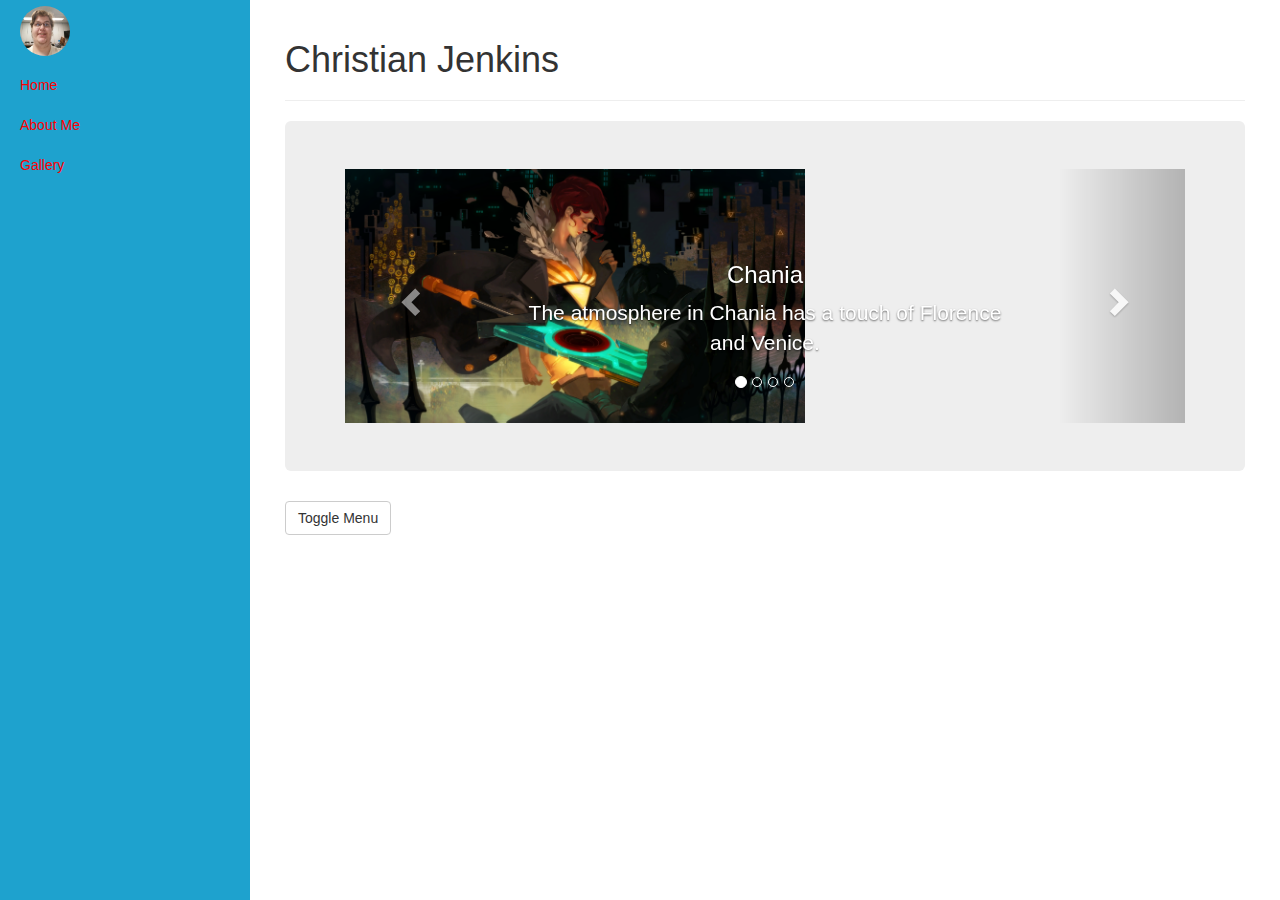
==== index.html @ fe088f0b "Update index.html" ====
<!DOCTYPE html>
<html lang="en">

<head>

    <meta charset="utf-8">
    <meta http-equiv="X-UA-Compatible" content="IE=edge">
    <meta name="viewport" content="width=device-width, shrink-to-fit=no, initial-scale=1">
    <meta name="description" content="">
    <meta name="author" content="">

    <title>All About Christian Jenkins</title>

    <!-- Bootstrap Core CSS -->
    <link href="css/bootstrap.min.css" rel="stylesheet">

    <!-- Custom CSS -->
    <link href="css/simple-sidebar.css" rel="stylesheet">
    <link href="css/styles.css" rel="stylesheet">
    <!-- HTML5 Shim and Respond.js IE8 support of HTML5 elements and media queries -->
    <!-- WARNING: Respond.js doesn't work if you view the page via file:// -->
    <!--[if lt IE 9]>
        <script src="https://oss.maxcdn.com/libs/html5shiv/3.7.0/html5shiv.js"></script>
        <script src="https://oss.maxcdn.com/libs/respond.js/1.4.2/respond.min.js"></script>
    <![endif]-->
    <style>
        .carousel-inner > .item > img.
        .carousel-inner > .item > a > img {
            width: 70%;
            height: auto;
        }
    </style>
</head>

<body>

    <div id="wrapper">

        <!-- Sidebar -->
        <div id="sidebar-wrapper">
            <ul class="sidebar-nav">
                <li class="sidebar-brand">
                    <img src="images/me.PNG" alt="Picture of me! :D" class="img-circle" height="50" width="50">
                </li>
                <li>
                    <a href="index.html">Home</a>
                </li>
                <li>
                    <a href="bio.html">About Me</a>
                </li>
                <li>
                    <a href="gallery.html">Gallery</a>
                </li>
                <!--Removed unused links-->
            </ul>
        </div>
        <!-- /#sidebar-wrapper -->

        <!-- Page Content -->
        <div id="page-content-wrapper">
            <div class="container-fluid">
                <div class="row">
                    <div class="col-lg-12">
                        <h1>Christian Jenkins</h1>
                        <hr>
                        <div class="jumbotron">
                            <div id="myCarousel" class="carousel slide" data-ride="carousel">
                            <!-- Indicators -->
                            <ol class="carousel-indicators">
                              <li data-target="#myCarousel" data-slide-to="0" class="active"></li>
                              <li data-target="#myCarousel" data-slide-to="1"></li>
                              <li data-target="#myCarousel" data-slide-to="2"></li>
                              <li data-target="#myCarousel" data-slide-to="3"></li>
                            </ol>

                            <!-- Wrapper for slides -->
                            <div class="carousel-inner" role="listbox">

                              <div class="item active">
                                <img src="images/transistor.jpg" alt="transistor 1" width="460" height="345">
                                <div class="carousel-caption">
                                  <h3>Chania</h3>
                                  <p>The atmosphere in Chania has a touch of Florence and Venice.</p>
                                </div>
                              </div>

                              <div class="item">
                                <img src="images/transistor2.jpg" alt="transistor 2" width="460" height="345">
                                <div class="carousel-caption">
                                  <h3>Chania</h3>
                                  <p>The atmosphere in Chania has a touch of Florence and Venice.</p>
                                </div>
                              </div>

                              <div class="item">
                                <img src="images/transistor3.jpg" alt="transistor 3" width="460" height="345">
                                <div class="carousel-caption">
                                  <h3>Flowers</h3>
                                  <p>Beatiful flowers in Kolymbari, Crete.</p>
                                </div>
                              </div>

                              <div class="item">
                                <img src="images/transistor4.jpg" alt="transistor 4" width="460" height="345">
                                <div class="carousel-caption">
                                  <h3>Flowers</h3>
                                  <p>Beatiful flowers in Kolymbari, Crete.</p>
                                </div>
                              </div>

                            </div>

                            <!-- Left and right controls -->
                            <a class="left carousel-control" href="#myCarousel" role="button" data-slide="prev">
                              <span class="glyphicon glyphicon-chevron-left" aria-hidden="true"></span>
                              <span class="sr-only">Previous</span>
                            </a>
                            <a class="right carousel-control" href="#myCarousel" role="button" data-slide="next">
                              <span class="glyphicon glyphicon-chevron-right" aria-hidden="true"></span>
                              <span class="sr-only">Next</span>
                            </a>
                          </div>
                        </div>
                        <a href="#menu-toggle" class="btn btn-default" id="menu-toggle">Toggle Menu</a>
                    </div>
                </div>
            </div>
        </div>
        <!-- /#page-content-wrapper -->

    </div>
    <!-- /#wrapper -->

    <!-- jQuery -->
    <script src="js/jquery.js"></script>

    <!-- Bootstrap Core JavaScript -->
    <script src="js/bootstrap.min.js"></script>

    <!-- Menu Toggle Script -->
    <script>
    $("#menu-toggle").click(function(e) {
        e.preventDefault();
        $("#wrapper").toggleClass("toggled");
    });
    </script>

</body>

</html>
---- css/simple-sidebar.css ----
/*!
 * Start Bootstrap - Simple Sidebar (http://startbootstrap.com/)
 * Copyright 2013-2016 Start Bootstrap
 * Licensed under MIT (https://github.com/BlackrockDigital/startbootstrap/blob/gh-pages/LICENSE)
 */

 body {
    overflow-x: hidden;
 }

/* Toggle Styles */

#wrapper {
    padding-left: 0;
    -webkit-transition: all 0.5s ease;
    -moz-transition: all 0.5s ease;
    -o-transition: all 0.5s ease;
    transition: all 0.5s ease;
}

#wrapper.toggled {
    padding-left: 250px;
}
/*Changing wrapper color*/
#sidebar-wrapper {
    z-index: 1000;
    position: fixed;
    left: 250px;
    width: 0;
    height: 100%;
    margin-left: -250px;
    overflow-y: auto;
    background: #1ea2ce;
    -webkit-transition: all 0.5s ease;
    -moz-transition: all 0.5s ease;
    -o-transition: all 0.5s ease;
    transition: all 0.5s ease;
}

#wrapper.toggled #sidebar-wrapper {
    width: 250px;
}

#page-content-wrapper {
    width: 100%;
    position: absolute;
    padding: 15px;
}

#wrapper.toggled #page-content-wrapper {
    position: absolute;
    margin-right: -250px;
}

/* Sidebar Styles */

.sidebar-nav {
    position: absolute;
    top: 0;
    width: 250px;
    margin: 0;
    padding: 0;
    list-style: none;
}

.sidebar-nav li {
    text-indent: 20px;
    line-height: 40px;
}

.sidebar-nav li a {
    display: block;
    text-decoration: none;
    color: #f00;
}

.sidebar-nav li a:hover {
    text-decoration: none;
    color: #fff;
    background: rgba(255,255,255,0.2);
}

.sidebar-nav li a:active,
.sidebar-nav li a:focus {
    text-decoration: none;
}

.sidebar-nav > .sidebar-brand {
    height: 65px;
    font-size: 18px;
    line-height: 60px;
}

.sidebar-nav > .sidebar-brand a {
    color: #999999;
}

.sidebar-nav > .sidebar-brand a:hover {
    color: #fff;
    background: none;
}

@media(min-width:768px) {
    #wrapper {
        padding-left: 250px;
    }

    #wrapper.toggled {
        padding-left: 0;
    }

    #sidebar-wrapper {
        width: 250px;
    }

    #wrapper.toggled #sidebar-wrapper {
        width: 0;
    }

    #page-content-wrapper {
        padding: 20px;
        position: relative;
    }

    #wrapper.toggled #page-content-wrapper {
        position: relative;
        margin-right: 0;
    }
}
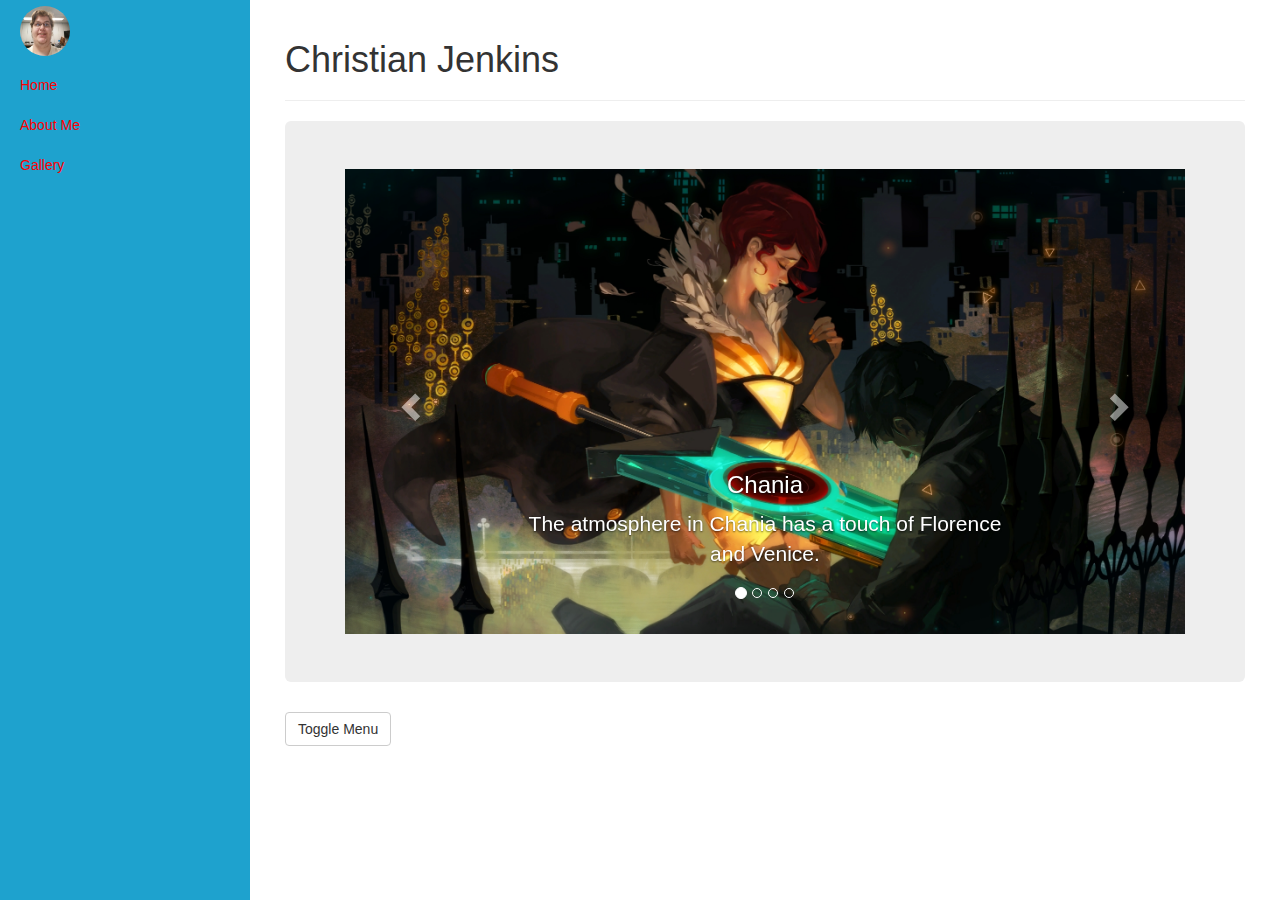
==== commit a821bad0: "Update index.html" ====
--- a/index.html
+++ b/index.html
@@ -63,7 +63,7 @@
                     <div class="col-lg-12">
                         <h1>Christian Jenkins</h1>
                         <hr>
-                        <div class="jumbotron">
+                        <div class="jumbotron text-center">
                             <div id="myCarousel" class="carousel slide" data-ride="carousel">
                             <!-- Indicators -->
                             <ol class="carousel-indicators">
@@ -77,7 +77,7 @@
                             <div class="carousel-inner" role="listbox">
 
                               <div class="item active">
-                                <img src="images/transistor.jpg" alt="transistor 1" width="460" height="345">
+                                <img src="images/transistor.jpg" alt="transistor 1" width="960" height="540">
                                 <div class="carousel-caption">
                                   <h3>Chania</h3>
                                   <p>The atmosphere in Chania has a touch of Florence and Venice.</p>
@@ -85,7 +85,7 @@
                               </div>
 
                               <div class="item">
-                                <img src="images/transistor2.jpg" alt="transistor 2" width="460" height="345">
+                                <img src="images/transistor2.jpg" alt="transistor 2" width="960" height="540">
                                 <div class="carousel-caption">
                                   <h3>Chania</h3>
                                   <p>The atmosphere in Chania has a touch of Florence and Venice.</p>
@@ -93,7 +93,7 @@
                               </div>
 
                               <div class="item">
-                                <img src="images/transistor3.jpg" alt="transistor 3" width="460" height="345">
+                                <img src="images/transistor3.jpg" alt="transistor 3" width="960" height="540">
                                 <div class="carousel-caption">
                                   <h3>Flowers</h3>
                                   <p>Beatiful flowers in Kolymbari, Crete.</p>
@@ -101,7 +101,7 @@
                               </div>
 
                               <div class="item">
-                                <img src="images/transistor4.jpg" alt="transistor 4" width="460" height="345">
+                                <img src="images/transistor4.png" alt="transistor 4" width="960" height="540">
                                 <div class="carousel-caption">
                                   <h3>Flowers</h3>
                                   <p>Beatiful flowers in Kolymbari, Crete.</p>
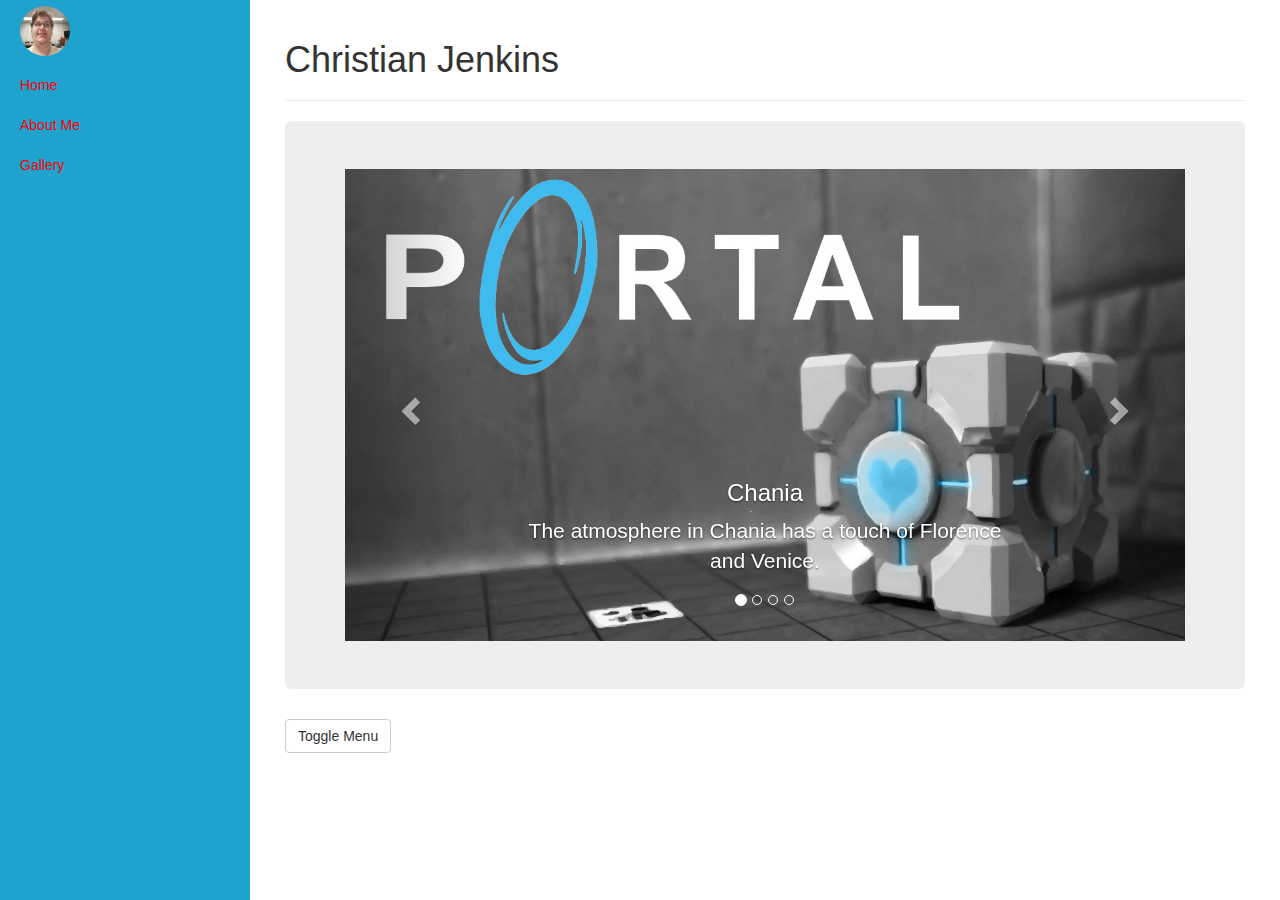
==== commit 1fc837a7: "Update index.html" ====
--- a/index.html
+++ b/index.html
@@ -77,7 +77,7 @@
                             <div class="carousel-inner" role="listbox">
 
                               <div class="item active">
-                                <img src="images/transistor.jpg" alt="transistor 1" width="960" height="540">
+                                <img src="images/portal.jpg" alt="portal" width="960" height="540">
                                 <div class="carousel-caption">
                                   <h3>Chania</h3>
                                   <p>The atmosphere in Chania has a touch of Florence and Venice.</p>
@@ -93,7 +93,7 @@
                               </div>
 
                               <div class="item">
-                                <img src="images/transistor3.jpg" alt="transistor 3" width="960" height="540">
+                                <img src="images/krf.jpg" alt="Kingdom Rush" width="960" height="540">
                                 <div class="carousel-caption">
                                   <h3>Flowers</h3>
                                   <p>Beatiful flowers in Kolymbari, Crete.</p>
@@ -101,7 +101,7 @@
                               </div>
 
                               <div class="item">
-                                <img src="images/transistor4.png" alt="transistor 4" width="960" height="540">
+                                <img src="images/keep_talking.jpg" alt="transistor 4" width="960" height="540">
                                 <div class="carousel-caption">
                                   <h3>Flowers</h3>
                                   <p>Beatiful flowers in Kolymbari, Crete.</p>
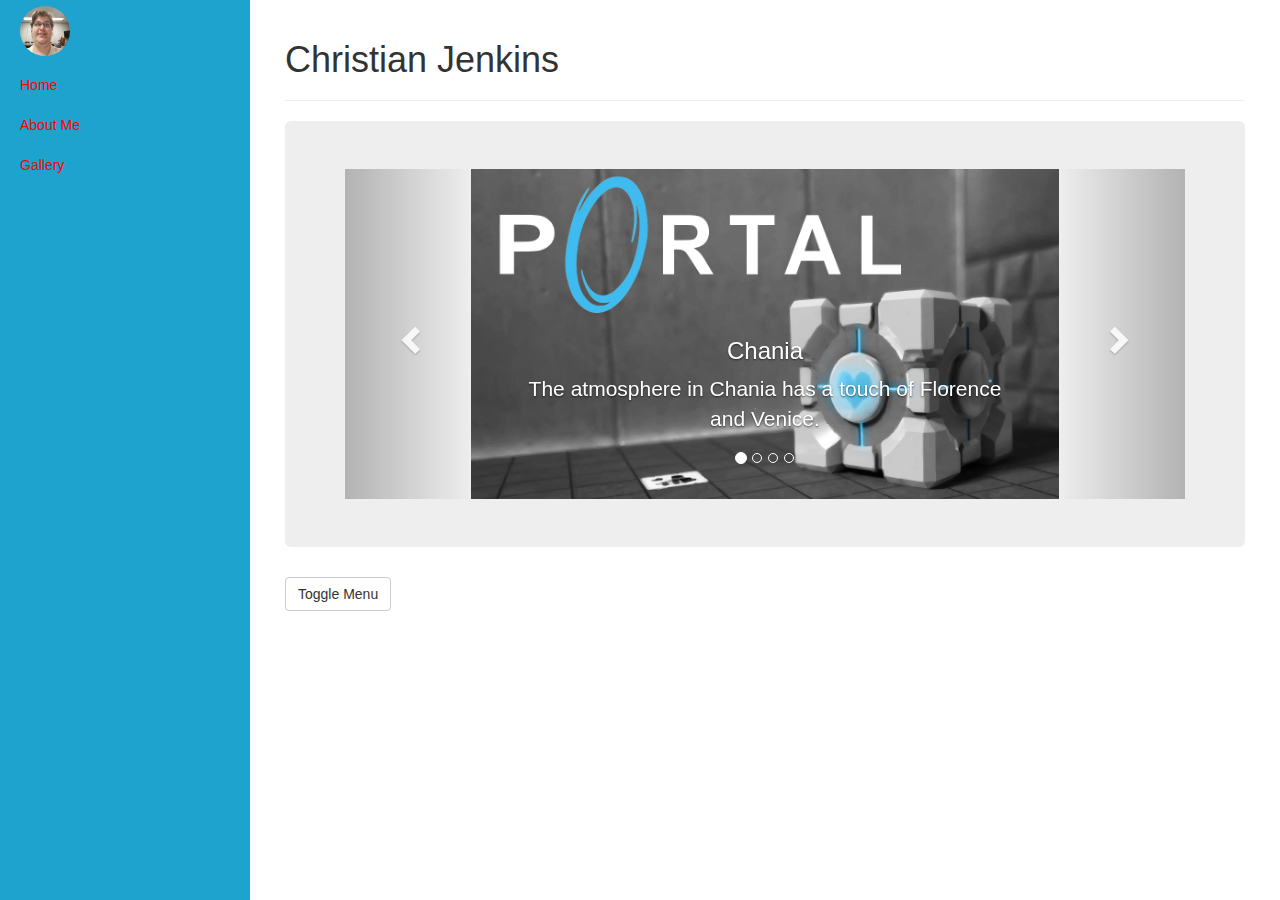
==== commit 59ac2d1e: "Update index.html" ====
--- a/index.html
+++ b/index.html
@@ -24,10 +24,10 @@
         <script src="https://oss.maxcdn.com/libs/respond.js/1.4.2/respond.min.js"></script>
     <![endif]-->
     <style>
-        .carousel-inner > .item > img.
+        .carousel-inner > .item > img,
         .carousel-inner > .item > a > img {
             width: 70%;
-            height: auto;
+            margin: auto;
         }
     </style>
 </head>
@@ -63,7 +63,7 @@
                     <div class="col-lg-12">
                         <h1>Christian Jenkins</h1>
                         <hr>
-                        <div class="jumbotron text-center">
+                        <div class="jumbotron">
                             <div id="myCarousel" class="carousel slide" data-ride="carousel">
                             <!-- Indicators -->
                             <ol class="carousel-indicators">
@@ -77,7 +77,7 @@
                             <div class="carousel-inner" role="listbox">
 
                               <div class="item active">
-                                <img src="images/portal.jpg" alt="portal" width="960" height="540">
+                                <img src="images/portal.jpg" alt="portal" width="960" height="720">
                                 <div class="carousel-caption">
                                   <h3>Chania</h3>
                                   <p>The atmosphere in Chania has a touch of Florence and Venice.</p>
@@ -85,7 +85,7 @@
                               </div>
 
                               <div class="item">
-                                <img src="images/transistor2.jpg" alt="transistor 2" width="960" height="540">
+                                <img src="images/transistor2.jpg" alt="transistor 2" width="960" height="720">
                                 <div class="carousel-caption">
                                   <h3>Chania</h3>
                                   <p>The atmosphere in Chania has a touch of Florence and Venice.</p>
@@ -93,7 +93,7 @@
                               </div>
 
                               <div class="item">
-                                <img src="images/krf.jpg" alt="Kingdom Rush" width="960" height="540">
+                                <img src="images/krf.jpg" alt="Kingdom Rush" width="960" height="720">
                                 <div class="carousel-caption">
                                   <h3>Flowers</h3>
                                   <p>Beatiful flowers in Kolymbari, Crete.</p>
@@ -101,7 +101,7 @@
                               </div>
 
                               <div class="item">
-                                <img src="images/keep_talking.jpg" alt="transistor 4" width="960" height="540">
+                                <img src="images/keep_talking.jpg" alt="transistor 4" width="960" height="720">
                                 <div class="carousel-caption">
                                   <h3>Flowers</h3>
                                   <p>Beatiful flowers in Kolymbari, Crete.</p>
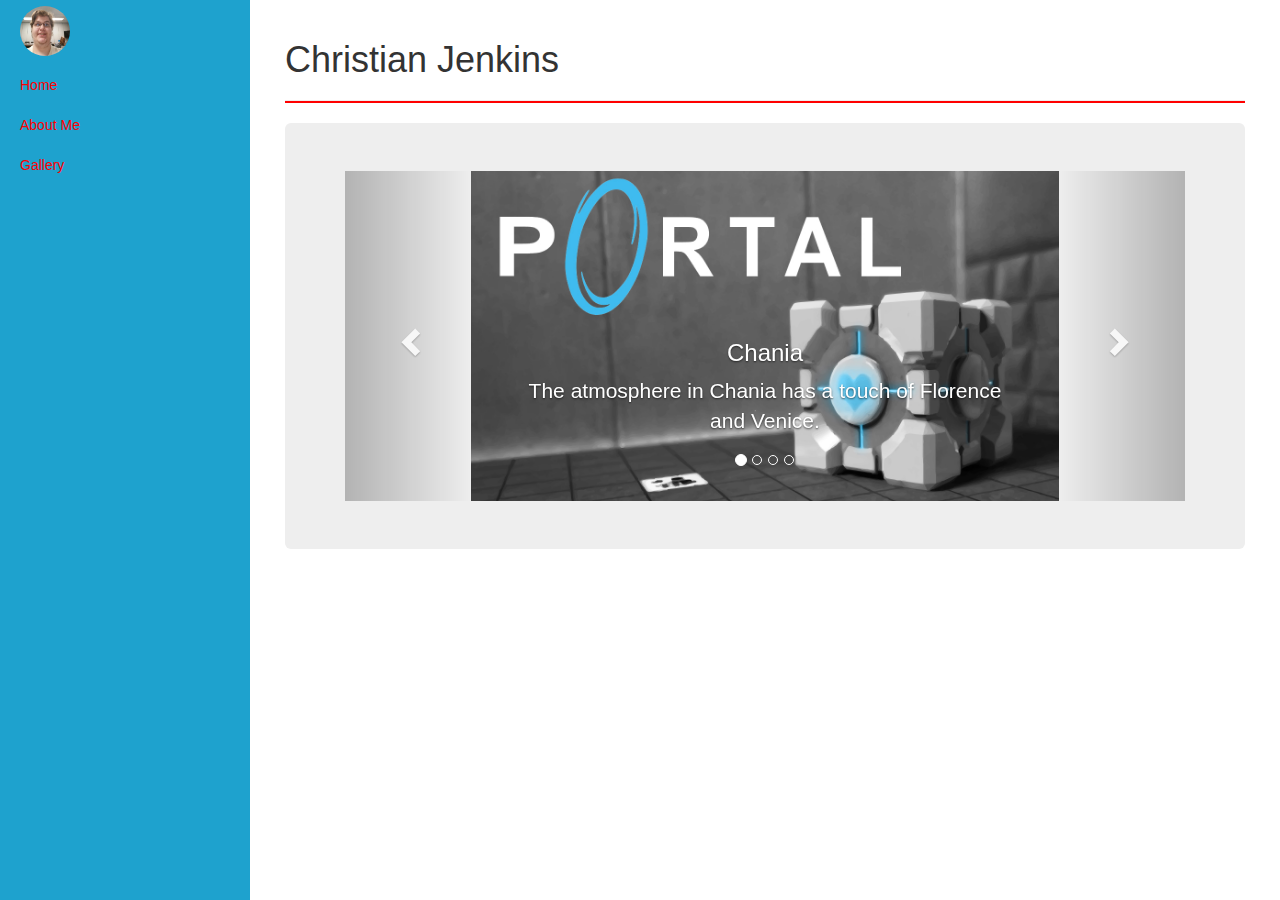
==== commit ae4be965: "Update index.html" ====
--- a/index.html
+++ b/index.html
@@ -77,7 +77,7 @@
                             <div class="carousel-inner" role="listbox">
 
                               <div class="item active">
-                                <img src="images/portal.jpg" alt="portal" width="960" height="720">
+                                <img src="images/portal.jpg" alt="portal" width="960" height="540">
                                 <div class="carousel-caption">
                                   <h3>Chania</h3>
                                   <p>The atmosphere in Chania has a touch of Florence and Venice.</p>
@@ -85,7 +85,7 @@
                               </div>
 
                               <div class="item">
-                                <img src="images/transistor2.jpg" alt="transistor 2" width="960" height="720">
+                                <img src="images/transistor2.jpg" alt="transistor 2" width="960" height="540">
                                 <div class="carousel-caption">
                                   <h3>Chania</h3>
                                   <p>The atmosphere in Chania has a touch of Florence and Venice.</p>
@@ -93,7 +93,7 @@
                               </div>
 
                               <div class="item">
-                                <img src="images/krf.jpg" alt="Kingdom Rush" width="960" height="720">
+                                <img src="images/krf.jpg" alt="Kingdom Rush" width="960" height="540">
                                 <div class="carousel-caption">
                                   <h3>Flowers</h3>
                                   <p>Beatiful flowers in Kolymbari, Crete.</p>
@@ -101,7 +101,7 @@
                               </div>
 
                               <div class="item">
-                                <img src="images/keep_talking.jpg" alt="transistor 4" width="960" height="720">
+                                <img src="images/keep_talking.jpg" alt="transistor 4" width="960" height="540">
                                 <div class="carousel-caption">
                                   <h3>Flowers</h3>
                                   <p>Beatiful flowers in Kolymbari, Crete.</p>
@@ -121,7 +121,6 @@
                             </a>
                           </div>
                         </div>
-                        <a href="#menu-toggle" class="btn btn-default" id="menu-toggle">Toggle Menu</a>
                     </div>
                 </div>
             </div>
--- a/css/simple-sidebar.css
+++ b/css/simple-sidebar.css
@@ -100,6 +100,12 @@
     background: none;
 }
 
+hr {
+    width 100%;
+    height: 2px;
+    background: #F00;
+}
+
 @media(min-width:768px) {
     #wrapper {
         padding-left: 250px;
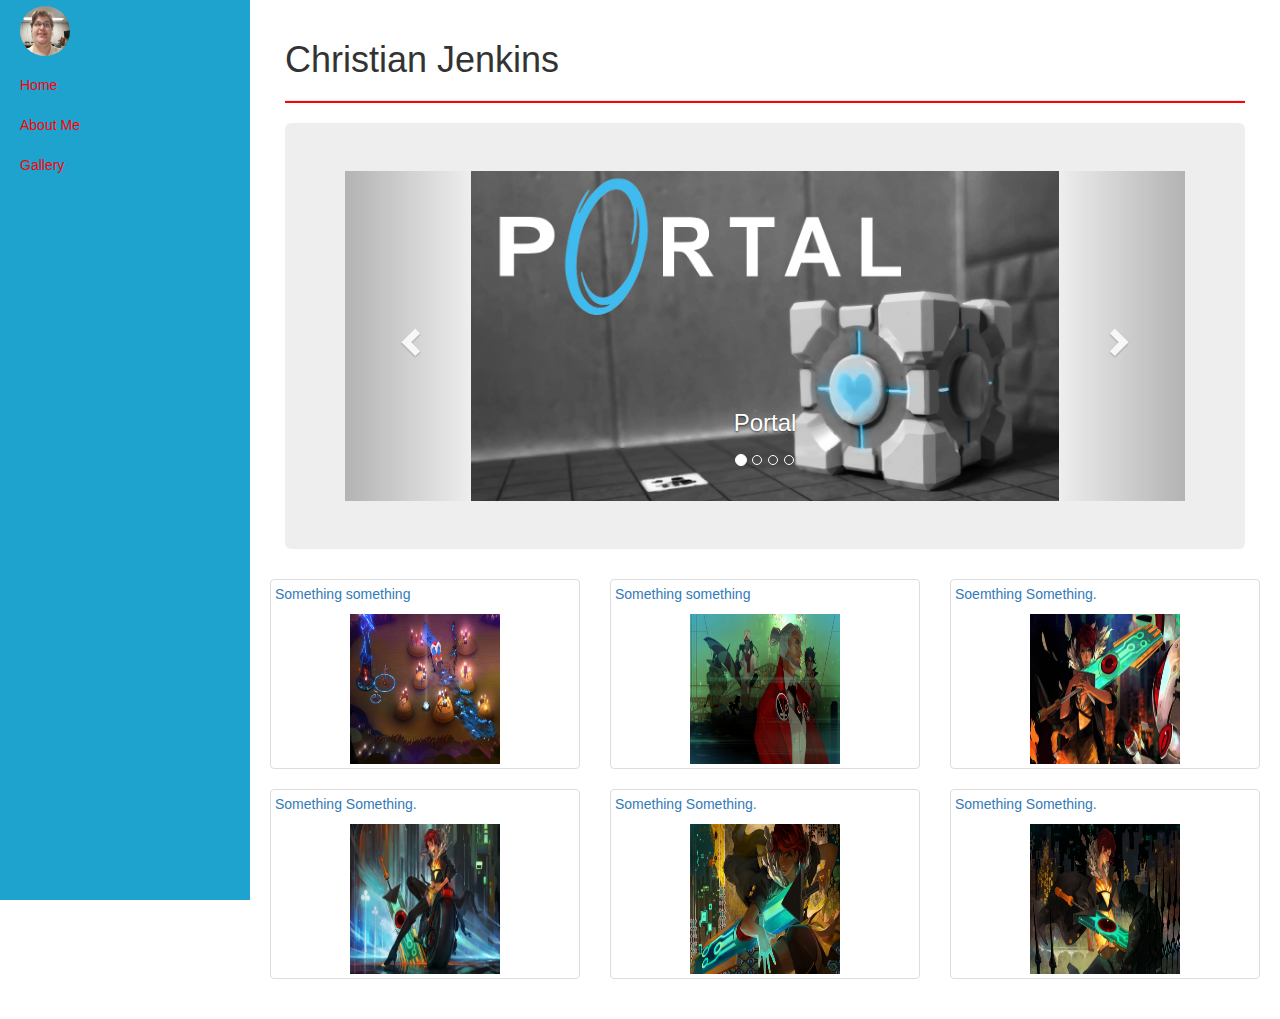
==== commit 26e6142a: "Update index.html" ====
--- a/index.html
+++ b/index.html
@@ -77,34 +77,34 @@
                             <div class="carousel-inner" role="listbox">
 
                               <div class="item active">
-                                <img src="images/portal.jpg" alt="portal" width="960" height="540">
+                                <a href="http://store.steampowered.com/app/400/"><img src="images/portal.jpg" alt="portal" width="960" height="540"></a>
                                 <div class="carousel-caption">
-                                  <h3>Chania</h3>
-                                  <p>The atmosphere in Chania has a touch of Florence and Venice.</p>
+                                  <h3>Portal</h3>
+                                  <p></p>
                                 </div>
                               </div>
 
                               <div class="item">
-                                <img src="images/transistor2.jpg" alt="transistor 2" width="960" height="540">
+                                <a href="http://store.steampowered.com/app/237930/"><img src="images/transistor2.jpg" alt="transistor 2" width="960" height="540"></a>
                                 <div class="carousel-caption">
-                                  <h3>Chania</h3>
-                                  <p>The atmosphere in Chania has a touch of Florence and Venice.</p>
+                                    <h3>Transistor</h3>
+                                  <p></p>
                                 </div>
                               </div>
 
                               <div class="item">
-                                <img src="images/krf.jpg" alt="Kingdom Rush" width="960" height="540">
+                                <a href="http://store.steampowered.com/app/458710/"><img src="images/krf.jpg" alt="Kingdom Rush" width="960" height="540"></a>
                                 <div class="carousel-caption">
-                                  <h3>Flowers</h3>
-                                  <p>Beatiful flowers in Kolymbari, Crete.</p>
+                                  <h3>Kingdom Rush Frontiers</h3>
+                                  <p></p>
                                 </div>
                               </div>
 
                               <div class="item">
-                                <img src="images/keep_talking.jpg" alt="transistor 4" width="960" height="540">
+                                 <a href="http://store.steampowered.com/app/341800/"><img src="images/keep_talking.jpg" alt="transistor 4" width="960" height="540"></a>
                                 <div class="carousel-caption">
-                                  <h3>Flowers</h3>
-                                  <p>Beatiful flowers in Kolymbari, Crete.</p>
+                                    <h3>Keep Talk and Nobody Explodes</h3>
+                                  <p></p>
                                 </div>
                               </div>
 
@@ -124,6 +124,46 @@
                     </div>
                 </div>
             </div>
+            <div class="row">
+                          <div class="col-md-4">
+                            <a href="images/Pyre.png" class="thumbnail">
+                              <p>Something something</p>
+                              <img src="images/Pyre.png" alt="Pulpit Rock" style="width:150px;height:150px">
+                            </a>
+                          </div>
+                          <div class="col-md-4">
+                            <a href="images/Camerata.png" class="thumbnail">
+                              <p>Something something</p>
+                              <img src="images/Camerata.png" alt="Moustiers Sainte Marie" style="width:150px;height:150px">
+                            </a>
+                          </div>
+                          <div class="col-md-4">
+                            <a href="images/transistor2.jpg" class="thumbnail">
+                              <p>Soemthing Something.</p>
+                              <img src="images/transistor2.jpg" alt="Cinque Terre" style="width:150px;height:150px">
+                            </a>
+                          </div>
+                        </div>
+                       <div class="row">
+                        <div class="col-md-4">
+                          <a href="images/transistor3.jpg" class="thumbnail">
+                            <p>Something Something.</p>
+                            <img src="images/transistor3.jpg" alt="Pulpit Rock" style="width:150px;height:150px">
+                          </a>
+                        </div>
+                        <div class="col-md-4">
+                          <a href="images/transistor4.png" class="thumbnail">
+                            <p>Something Something.</p>
+                            <img src="images/transistor4.png" alt="Moustiers Sainte Marie" style="width:150px;height:150px">
+                          </a>
+                        </div>
+                        <div class="col-md-4">
+                          <a href="images/transistor.jpg" class="thumbnail">
+                            <p>Something Something.</p>
+                            <img src="images/transistor.jpg" alt="Cinque Terre" style="width:150px;height:150px">
+                          </a>
+                        </div>
+                       </div>
         </div>
         <!-- /#page-content-wrapper -->
 
